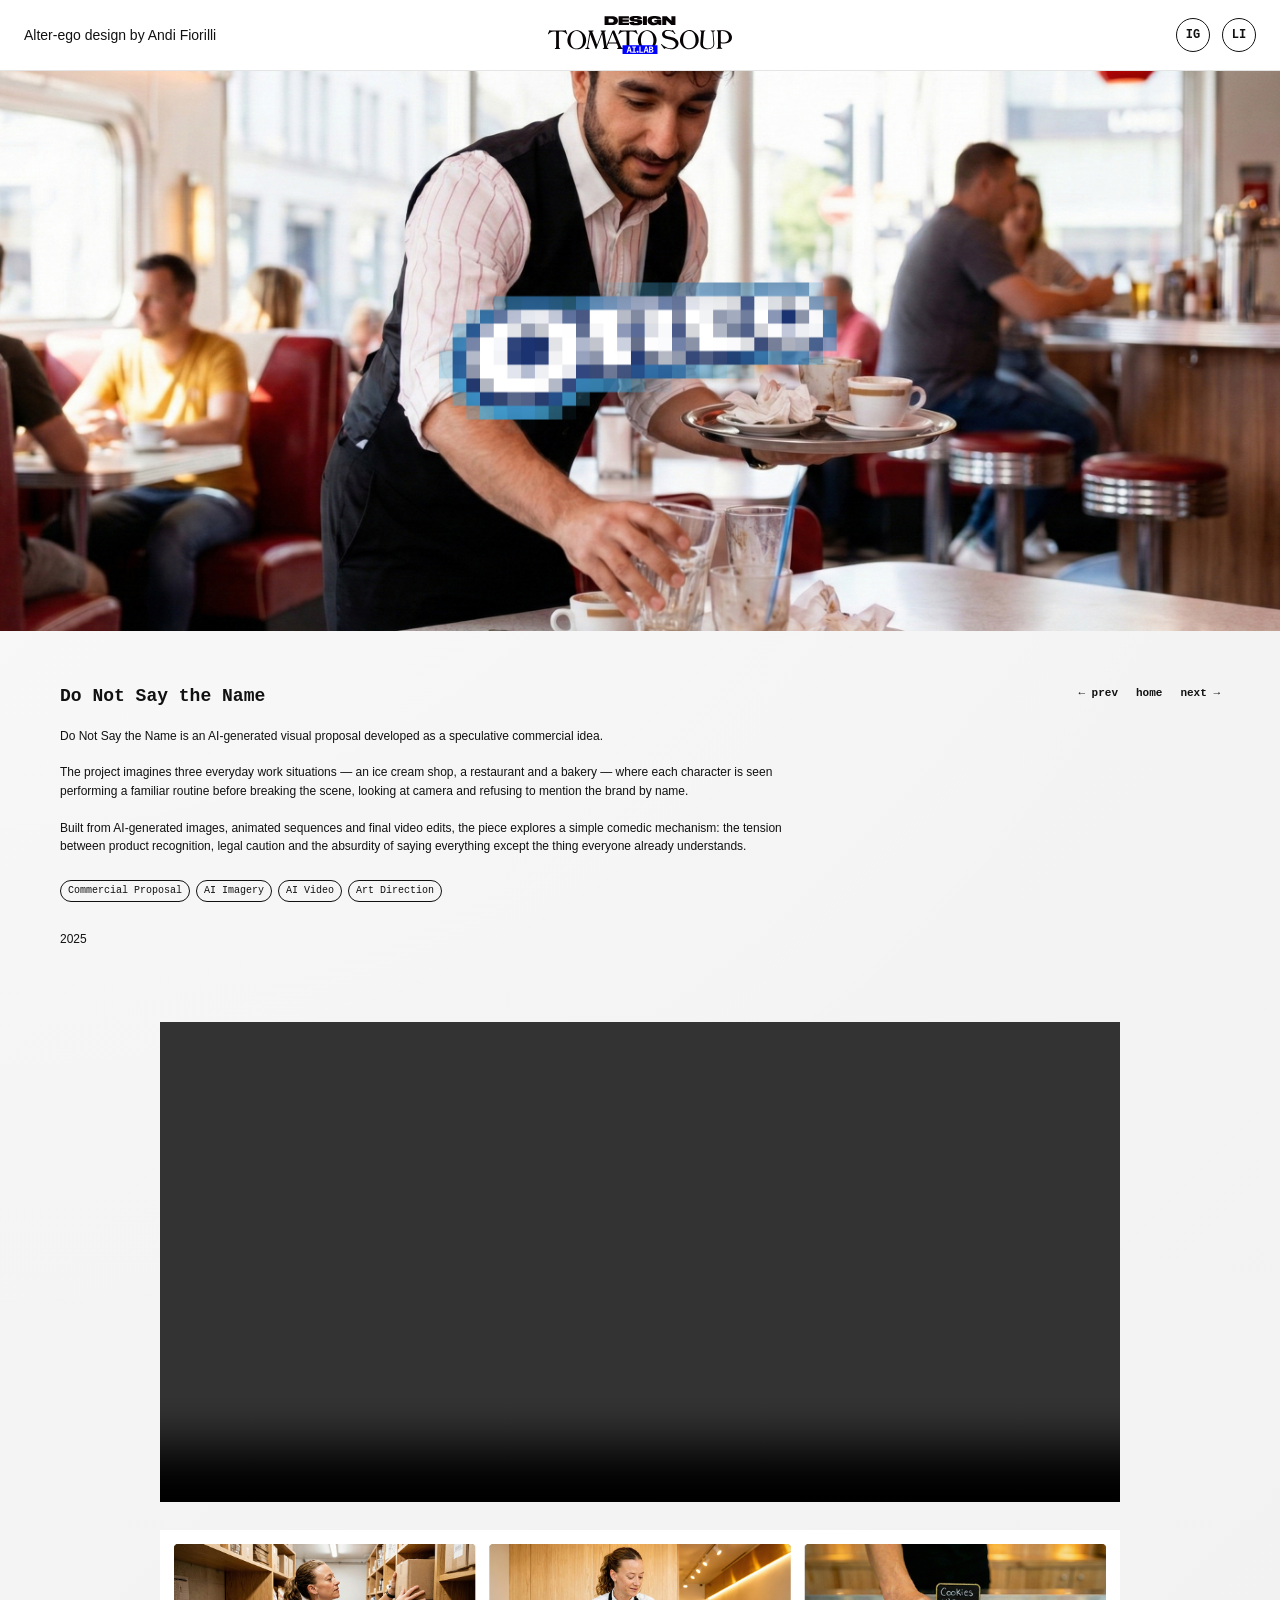
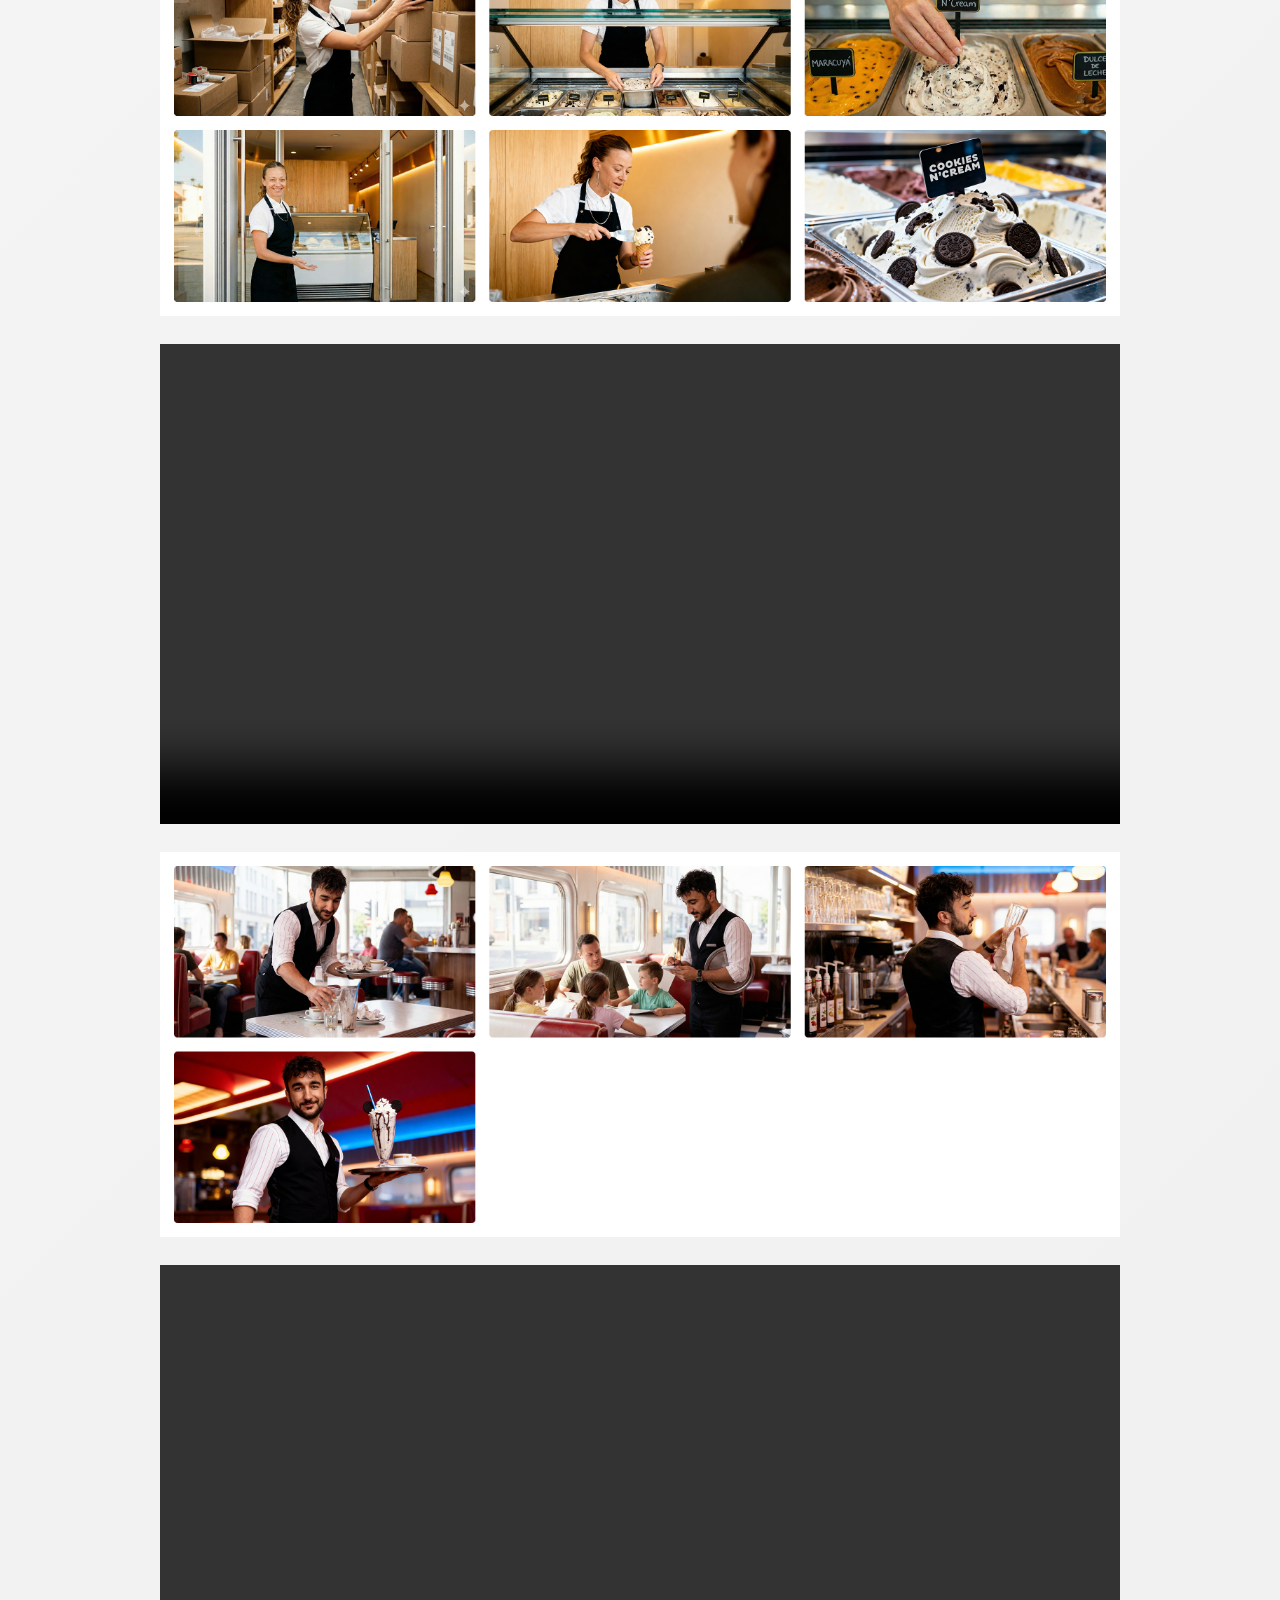
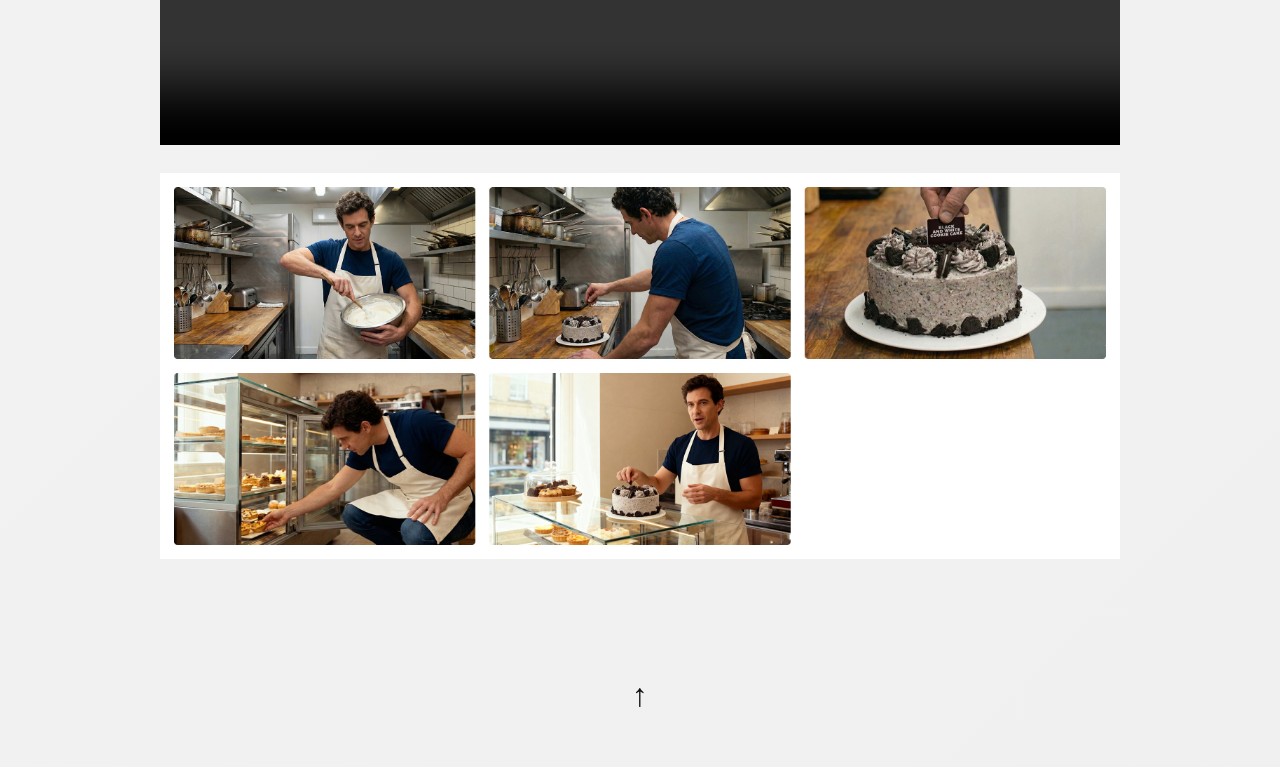
==== do-not-say-the-name.html @ 051e6ef3 "Add Steppe and Do Not Say the Name projects" ====
<!DOCTYPE html>
<html lang="en">

<head>
<meta charset="UTF-8">
<meta name="viewport" content="width=device-width, initial-scale=1.0">

<title>Do Not Say the Name — Andi Fiorilli</title>
<meta name="description" content="Do Not Say the Name, an AI-generated commercial proposal by Andi Fiorilli built through images, short videos and art direction.">

<link rel="stylesheet" href="style.css">
</head>

<body id="top" class="project-do-not-say">

<header class="header">

    <div class="name">
        Alter-ego design by
        <a href="https://www.instagram.com/andifiorilli/" target="_blank" rel="noopener noreferrer">
            Andi Fiorilli
        </a>
    </div>

    <div class="logo">
        <a href="index.html">
            <img src="logo-DTS.svg" alt="Design Tomato Soup">
        </a>
    </div>

    <nav class="links">
        <a href="https://instagram.com/designtomatosoup" target="_blank" rel="noopener noreferrer">IG</a>
        <a href="https://www.linkedin.com/in/andresfiorilli/" target="_blank" rel="noopener noreferrer">LI</a>
    </nav>

</header>

<section class="project-hero">
    <img src="images/do-not-say-the-name/cover.jpg" alt="Do Not Say the Name">
</section>

<main class="project-detail">

    <section class="project-intro">

        <div class="project-copy">

            <h1>Do Not Say the Name</h1>

            <p>
                Do Not Say the Name is an AI-generated visual proposal developed as a speculative commercial idea.
            </p>

            <p>
                The project imagines three everyday work situations — an ice cream shop, a restaurant and a bakery — where each character is seen performing a familiar routine before breaking the scene, looking at camera and refusing to mention the brand by name.
            </p>

            <p>
                Built from AI-generated images, animated sequences and final video edits, the piece explores a simple comedic mechanism: the tension between product recognition, legal caution and the absurdity of saying everything except the thing everyone already understands.
            </p>

            <div class="project-tags">
                <span>Commercial Proposal</span>
                <span>AI Imagery</span>
                <span>AI Video</span>
                <span>Art Direction</span>
            </div>

            <p class="project-year">
                2025
            </p>

        </div>

        <nav class="project-nav"></nav>

    </section>

    <div class="project-gallery-editorial">

        <video class="project-video-horizontal" controls playsinline preload="metadata">
            <source src="images/do-not-say-the-name/1.mp4" type="video/mp4">
        </video>

        <img src="images/do-not-say-the-name/1.jpg" alt="Do Not Say the Name">

        <video class="project-video-horizontal" controls playsinline preload="metadata">
            <source src="images/do-not-say-the-name/2.mp4" type="video/mp4">
        </video>

        <img src="images/do-not-say-the-name/2.jpg" alt="Do Not Say the Name">

        <video class="project-video-horizontal" controls playsinline preload="metadata">
            <source src="images/do-not-say-the-name/3.mp4" type="video/mp4">
        </video>

        <img src="images/do-not-say-the-name/3.jpg" alt="Do Not Say the Name">

    </div>

</main>

<footer class="footer">

    <a href="#top" class="to-top">↑</a>

    <p class="footer-credit">
        Alter-ego design by
        <a href="https://www.instagram.com/andifiorilli/" target="_blank" rel="noopener noreferrer">
            Andi Fiorilli
        </a>
    </p>

</footer>

<script src="script.js"></script>

</body>
</html>
---- style.css ----
:root{
    --white:#ffffff;
    --gray:#f2f2f2;
    --black:#111111;

    --font-sans:-apple-system, BlinkMacSystemFont, "SF Pro Text", "SF Compact Text", "Helvetica Neue", Arial, sans-serif;
    --font-compact:"SF Compact Text", -apple-system, BlinkMacSystemFont, "Helvetica Neue", Arial, sans-serif;
    --font-mono:"SF Mono", "SFMono-Regular", ui-monospace, Menlo, Monaco, Consolas, monospace;
}

*{
    margin:0;
    padding:0;
    box-sizing:border-box;
}

html{
    scroll-behavior:smooth;
}

body{
    font-family:var(--font-sans);
    background:var(--gray);
    color:var(--black);
}

/* =========================
   HEADER
========================= */

.header{
    position:sticky;
    top:0;
    z-index:1000;

    background:var(--white);

    padding:16px 24px;

    border-bottom:1px solid #e5e5e5;

    display:grid;
    grid-template-columns:1fr auto 1fr;
    align-items:center;
}

.name{
    font-size:14px;
    font-weight:400;
    color:var(--black);
}

.name a{
    color:var(--black);
    text-decoration:none;
}

.name a:hover{
    opacity:.5;
}

.logo{
    text-align:center;
}

.logo img{
    height:38px;
    width:auto;
    display:block;
}

.links{
    justify-self:end;
    display:flex;
    gap:12px;
}

.links a{
    width:34px;
    height:34px;

    display:flex;
    align-items:center;
    justify-content:center;

    border:1px solid var(--black);
    border-radius:50%;

    color:var(--black);
    text-decoration:none;

    font-family:var(--font-mono);
    font-weight:700;
    font-size:12px;
    line-height:1;

    transition:all .2s ease;
}

.links a:hover{
    background:var(--black);
    color:var(--white);
}

/* =========================
   GALLERY
========================= */

.gallery{
    width:100%;
    padding:24px 24px 40px;

    display:grid;
    grid-template-columns:repeat(3, 1fr);

    gap:24px 24px;
}

/* =========================
   PROJECT CARD
========================= */

.project{
    text-decoration:none;
    color:var(--black);

    display:flex;
    flex-direction:column;

    gap:0;

    transition:opacity .2s ease;
}

.project:hover{
    opacity:.85;
}

.thumb{
    position:relative;

    width:100%;
    aspect-ratio:16/9;
    overflow:hidden;

    background:#e6e6e6;
}

.thumb img{
    width:100%;
    height:100%;
    object-fit:cover;
    display:block;
}

.placeholder-thumb{
    background:#d8d8d8;
}

.project-title{
    position:absolute;
    inset:0;

    display:flex;
    align-items:center;
    justify-content:center;

    padding:20px;

    background:rgba(0,0,0,.55);
    color:var(--white);

    font-family:var(--font-mono);
    font-weight:700;
    font-size:12px;
    line-height:1.2;
    text-align:center;

    opacity:0;
    transition:opacity .2s ease;

    border-bottom:none;
}

.project:hover .project-title{
    opacity:1;
}

@media (max-width:1100px){

    .gallery{
        grid-template-columns:repeat(2, 1fr);
        gap:20px 20px;
        padding:20px 20px 36px;
    }

}

@media (max-width:768px){

    .gallery{
        grid-template-columns:1fr;
        gap:14px;
        padding:14px 14px 28px;
    }

}

/* =========================
   PLACEHOLDER
========================= */

.placeholder{
    width:100%;
    height:100%;

    background:#e6e6e6;

    display:flex;
    align-items:center;
    justify-content:center;

    color:#777;

    font-size:12px;
    letter-spacing:1px;
    text-align:center;

    padding:20px;
}

/* =========================
   MOBILE
========================= */

@media (max-width:768px){

    .header{
        display:grid;
        grid-template-columns:52px 1fr 52px;
        grid-template-rows:auto;
        grid-template-areas:none;
        align-items:center;

        padding:18px 22px;
        gap:12px;
    }

    .name{
        display:none;
    }

    .logo{
        grid-area:auto;
        grid-column:2;
        grid-row:1;
        justify-self:center;
        align-self:center;
    }

    .logo img{
        height:48px;
        width:auto;
        display:block;
    }

    .links{
        display:contents;
    }

    .links a{
        width:42px;
        height:42px;

        display:flex;
        align-items:center;
        justify-content:center;

        font-size:13px;
        border:1.5px solid var(--black);

        align-self:center;
    }

    .links a:first-child{
        grid-area:auto;
        grid-column:1;
        grid-row:1;
        justify-self:start;
    }

    .links a:last-child{
        grid-area:auto;
        grid-column:3;
        grid-row:1;
        justify-self:end;
    }

    .project-title{
        opacity:1;

        align-items:flex-end;
        justify-content:flex-start;

        background:linear-gradient(
            to top,
            rgba(0,0,0,.55),
            rgba(0,0,0,0)
        );

        font-size:11px;
        text-align:left;
    }
}

/* =========================
   PROJECT BACKGROUNDS
========================= */

.project-monsters{
    background:
        radial-gradient(circle at top left, rgba(255,255,255,.35), transparent 32%),
        linear-gradient(135deg, #23a00a 0%, #34489a 100%);
}

.project-nb{
    background:
        radial-gradient(circle at top left, rgba(255,255,255,.55), transparent 34%),
        linear-gradient(135deg, #410404 0%, #c9a96a 100%);
}

.project-teenage-rockstar{
    background:
        radial-gradient(circle at top left, rgba(255,255,255,.75), transparent 34%),
        linear-gradient(135deg, #ffffff 0%, #2f0069 100%);
}

.project-little-players{
    background:
        radial-gradient(circle at top left, rgba(255,255,255,.45), transparent 34%),
        linear-gradient(135deg, #aed4ff 0%, #1660bc 100%);
}

.project-space{
    background:
        radial-gradient(circle at top left, rgba(255,255,255,.16), transparent 30%),
        linear-gradient(135deg, #6d75a2 0%, #041852 100%);
}

.project-target{
    background:
        radial-gradient(circle at top left, rgba(255,255,255,.45), transparent 34%),
        linear-gradient(135deg, #81ffcf 0%, #05456e 100%);
}

.project-nightfall{
    background:
        radial-gradient(circle at top left, rgba(255,255,255,.14), transparent 28%),
        linear-gradient(135deg, #848484 0%, #000000 100%);
}

.project-placeholder{
    background:
        radial-gradient(circle at top left, rgba(255,255,255,.55), transparent 34%),
        linear-gradient(135deg, #f2f2f2 0%, #bdbdbd 100%);
}

.project-do-not-say{
    background:
        radial-gradient(circle at top left, rgba(255,255,255,.55), transparent 34%),
        linear-gradient(135deg, #f5f5f5 0%, #f0f0f0 100%);
}

.project-steppe{
    background:
        radial-gradient(circle at top left, rgba(255,255,255,.42), transparent 32%),
        linear-gradient(135deg, #897eeb 0%, #1d0150 100%);
}

/* =========================
   EDITORIAL PROJECT LAYOUT
========================= */

.project-hero{
    width:100%;
    aspect-ratio:16/7;
    background:#e6e6e6;
    overflow:hidden;
}

.project-hero img{
    width:100%;
    height:100%;
    object-fit:cover;
    display:block;
}

.project-detail{
    max-width:1240px;
    margin:0 auto;
    padding:56px 40px 80px;
}

.project-intro{
    display:grid;
    grid-template-columns:minmax(0,1fr) auto;
    gap:40px;
    align-items:start;

    margin-bottom:56px;
}

.project-copy{
    max-width:780px;
}

.project-copy h1{
    font-family:var(--font-mono);
    font-weight:700;
    font-size:18px;
    line-height:1.1;

    margin-bottom:20px;
}

.project-copy p{
    font-family:var(--font-compact);
    font-weight:400;
    font-size:12px;
    line-height:1.55;

    margin-bottom:18px;
    max-width:760px;
}

.project-tags{
    display:flex;
    flex-wrap:wrap;
    gap:6px;

    margin-top:24px;
    margin-bottom:28px;
}

.project-tags span{
    font-family:var(--font-mono);
    font-weight:400;
    font-size:10px;
    line-height:1;

    border:1px solid var(--black);
    padding:5px 7px;
    border-radius:999px;
}

.project-links{
    display:flex;
    gap:10px;

    margin-bottom:28px;
}

.project-links a{
    width:30px;
    height:30px;

    display:flex;
    align-items:center;
    justify-content:center;

    border:1.5px solid var(--black);
    border-radius:50%;

    color:var(--black);
    text-decoration:none;

    font-family:var(--font-mono);
    font-weight:700;
    font-size:11px;
    line-height:1;
}

.project-links a:visited{
    color:var(--black);
}

.project-links a:hover{
    background:var(--black);
    color:var(--white);
}

.project-nav{
    display:flex;
    gap:18px;
    font-size:12px;
}

.project-nav a{
    font-family:var(--font-mono);
    font-weight:700;
    font-size:11px;
    color:var(--black);
    text-decoration:none;
}

.project-nav a:visited{
    color:var(--black);
}

.project-nav a:hover{
    opacity:.5;
}

.project-year{
    font-family:var(--font-mono);
    font-weight:400;
    font-size:12px;

    margin-top:0;
    margin-bottom:56px;
}

.project-gallery-editorial{
    max-width:960px;
    margin:0 auto;

    display:flex;
    flex-direction:column;
    gap:28px;
}

.project-gallery-editorial img{
    width:100%;
    height:auto;
    display:block;
}

.project-gallery-editorial video{
    width:100%;
    height:auto;
    display:block;
}

.project-video-horizontal{
    width:100%;
    height:auto;
    display:block;
}

.project-gallery-editorial video{
    display:block;
    width:100%;
    height:auto;
}

.project-video-vertical{
    max-width:420px;
    margin:0 auto;
}

/* =========================
   EDITORIAL PROJECT MOBILE
========================= */

@media (max-width:900px){

    .project-hero{
        aspect-ratio:4/4;
    }

    .project-detail{
        padding:32px 20px 56px;
    }

    .project-intro{
        display:flex;
        flex-direction:column;
        gap:28px;
        margin-bottom:40px;
    }

    .project-nav{
        order:-1;

        align-self:center;

        display:flex;
        gap:18px;

        margin-top:-60px;
        padding:8px 16px;

        background:var(--gray);
        z-index:10;
    }

    .project-nav a{
        font-size:12px;
    }

    .project-gallery-editorial{
        gap:18px;
    }

}

.home{
    min-height:100vh;
    display:flex;
    flex-direction:column;
}

.home .gallery{
    flex:1;
}

/* =========================
   INDEX FOOTER
========================= */

.index-footer{
    width:100%;
    height:30px;

    background:var(--black);
    color:var(--white);

    display:flex;
    align-items:center;
    justify-content:center;

    padding:0 24px;
    margin-top:auto;
}

.index-footer p{
    font-family:var(--font-compact);
    font-weight:400;
    font-size:11px;
    line-height:1.2;
    text-align:center;
}

/* =========================
   FOOTER
========================= */

.footer{
    padding:40px 24px 56px;

    display:flex;
    flex-direction:column;
    justify-content:center;
    align-items:center;
    gap:28px;
}

.to-top{
    color:var(--black);
    text-decoration:none;

    font-size:32px;
    line-height:1;

    transition:opacity .2s ease;
}

.to-top:hover{
    opacity:.5;
}

.footer-credit{
    display:none;

    font-family:var(--font-compact);
    font-weight:400;
    font-size:12px;
    line-height:1.4;
    text-align:center;
}

.footer-credit a{
    color:var(--black);
    text-decoration:none;
}

.footer-credit a:hover{
    opacity:.5;
}

@media (max-width:768px){

    .footer-credit{
        display:block;
    }

}
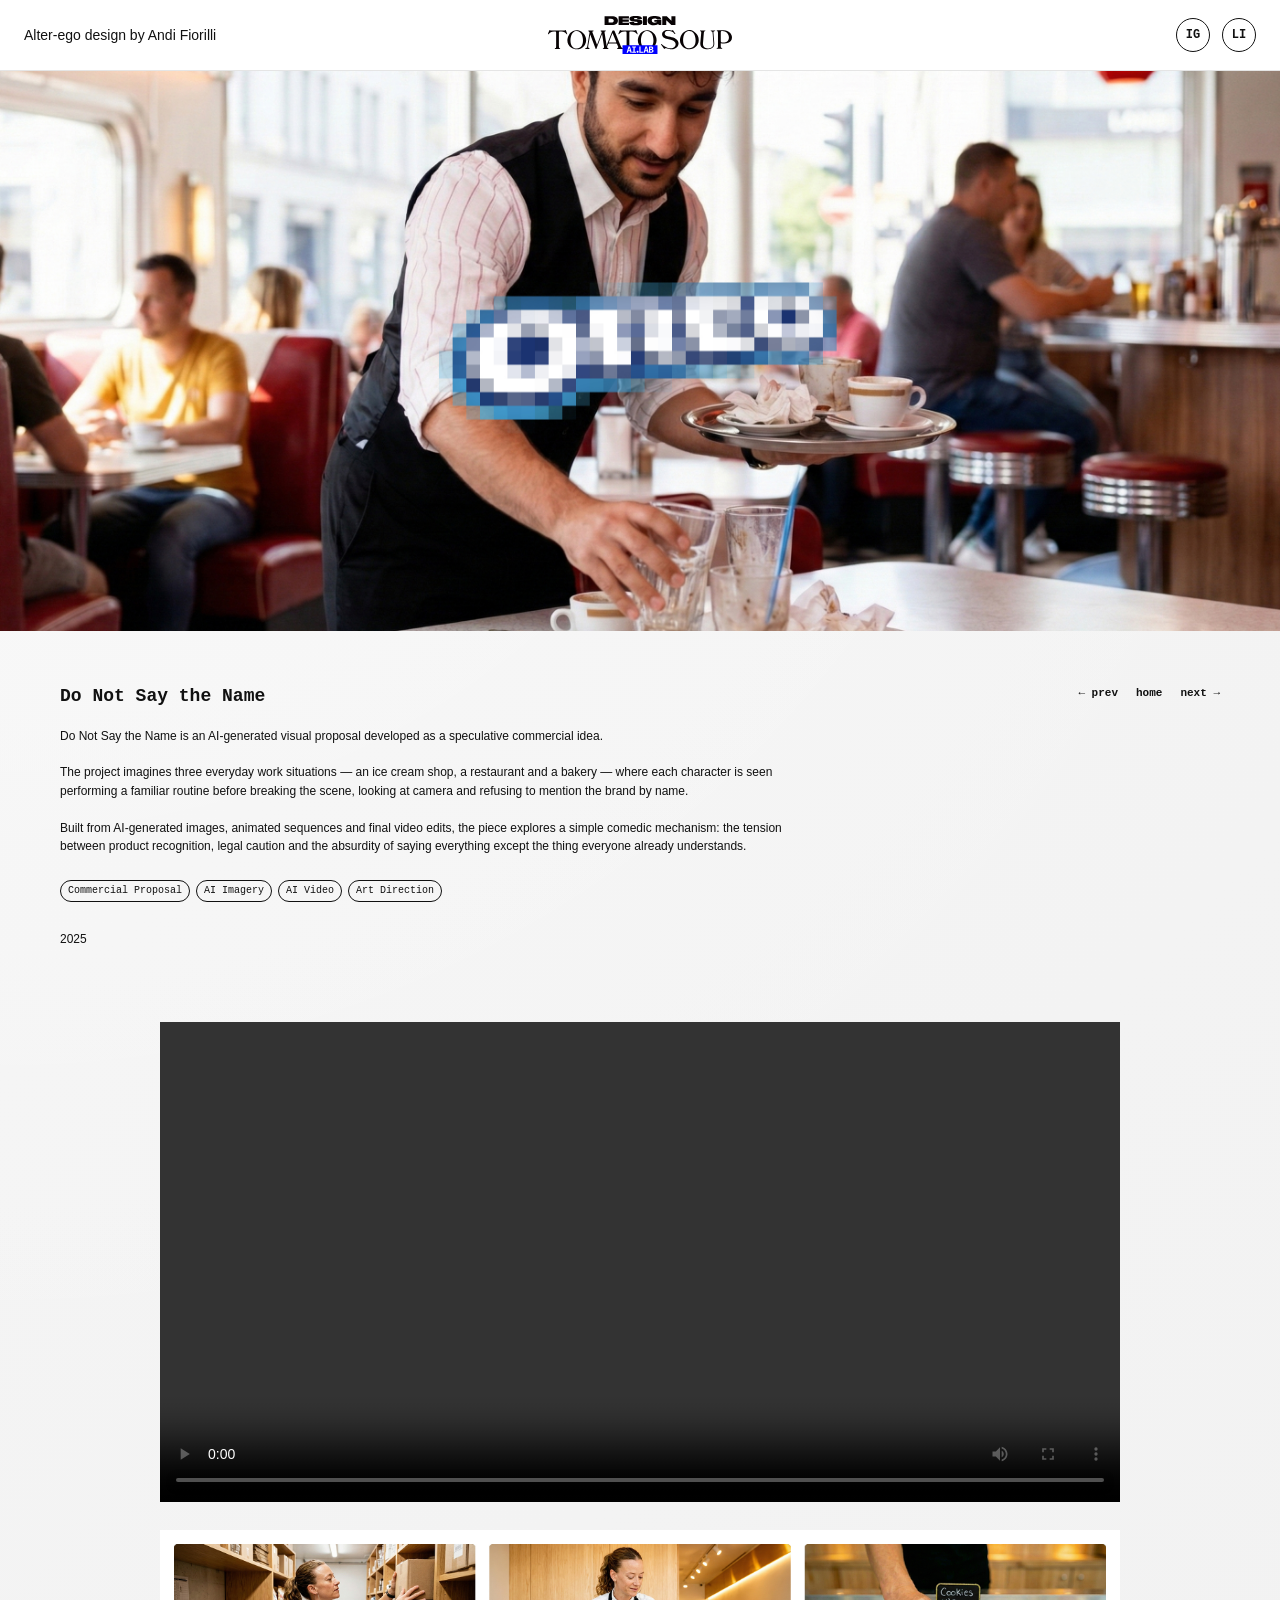
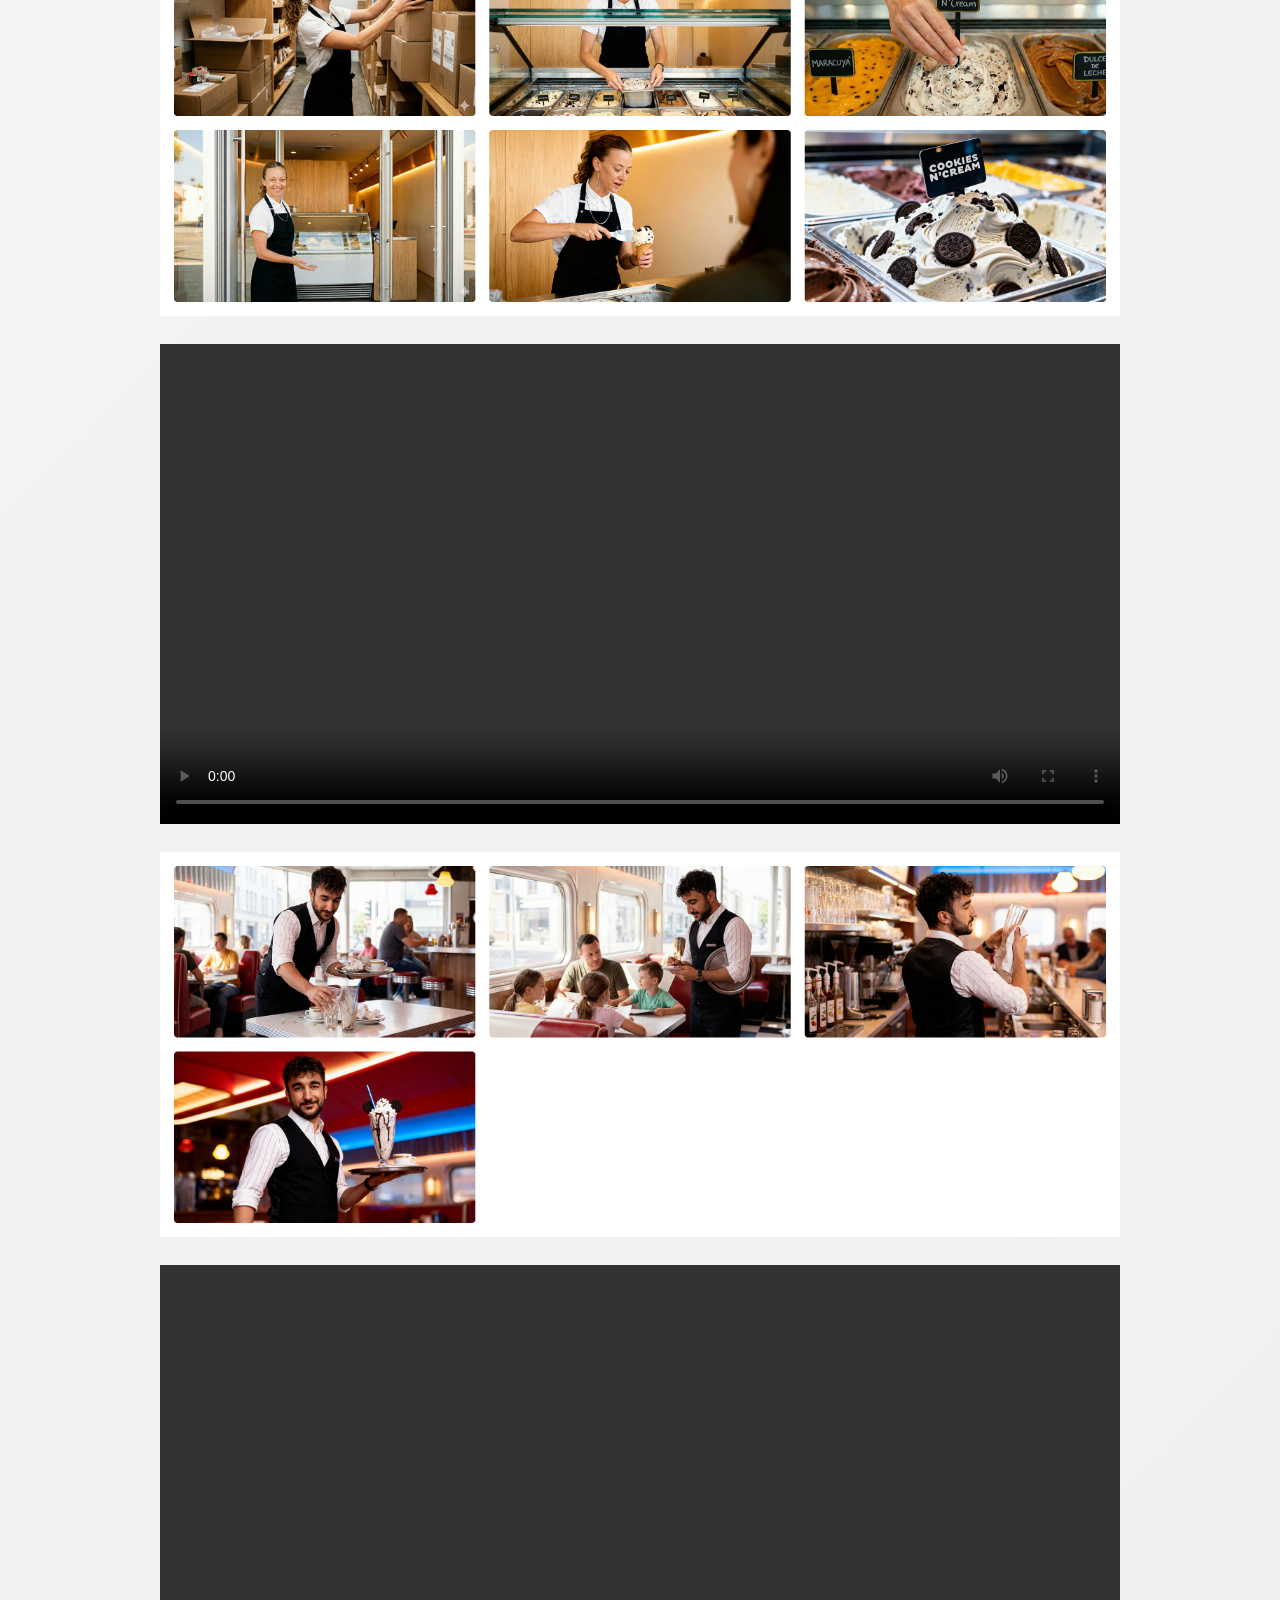
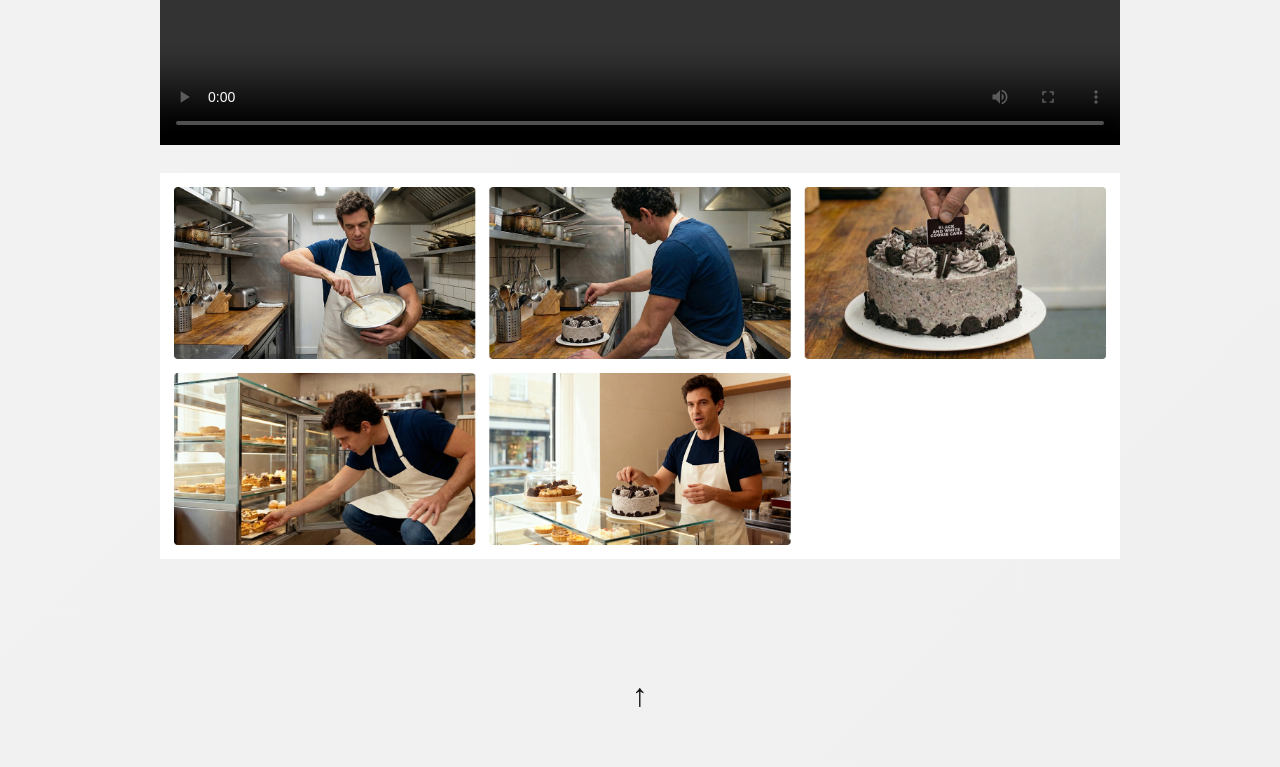
==== commit 02f1a38f: "Improve navigation robustness and accessibility" ====
--- a/do-not-say-the-name.html
+++ b/do-not-say-the-name.html
@@ -28,9 +28,9 @@
         </a>
     </div>
 
-    <nav class="links">
-        <a href="https://instagram.com/designtomatosoup" target="_blank" rel="noopener noreferrer">IG</a>
-        <a href="https://www.linkedin.com/in/andresfiorilli/" target="_blank" rel="noopener noreferrer">LI</a>
+    <nav class="links" aria-label="Social media">
+        <a href="https://instagram.com/designtomatosoup" target="_blank" rel="noopener noreferrer" aria-label="Instagram">IG</a>
+        <a href="https://www.linkedin.com/in/andresfiorilli/" target="_blank" rel="noopener noreferrer" aria-label="LinkedIn">LI</a>
     </nav>
 
 </header>
@@ -72,7 +72,7 @@
 
         </div>
 
-        <nav class="project-nav"></nav>
+        <nav class="project-nav" aria-label="Project navigation"></nav>
 
     </section>
 
@@ -102,7 +102,7 @@
 
 <footer class="footer">
 
-    <a href="#top" class="to-top">↑</a>
+    <a href="#top" class="to-top" aria-label="Back to top">↑</a>
 
     <p class="footer-credit">
         Alter-ego design by
--- a/style.css
+++ b/style.css
@@ -12,6 +12,18 @@
     margin:0;
     padding:0;
     box-sizing:border-box;
+}
+
+.sr-only{
+    position:absolute;
+    width:1px;
+    height:1px;
+    padding:0;
+    margin:-1px;
+    overflow:hidden;
+    clip:rect(0, 0, 0, 0);
+    white-space:nowrap;
+    border:0;
 }
 
 html{
@@ -182,7 +194,8 @@
     border-bottom:none;
 }
 
-.project:hover .project-title{
+.project:hover .project-title,
+.project:focus-visible .project-title{
     opacity:1;
 }
 
@@ -204,29 +217,6 @@
         padding:14px 14px 28px;
     }
 
-}
-
-/* =========================
-   PLACEHOLDER
-========================= */
-
-.placeholder{
-    width:100%;
-    height:100%;
-
-    background:#e6e6e6;
-
-    display:flex;
-    align-items:center;
-    justify-content:center;
-
-    color:#777;
-
-    font-size:12px;
-    letter-spacing:1px;
-    text-align:center;
-
-    padding:20px;
 }
 
 /* =========================
@@ -547,12 +537,6 @@
     display:block;
 }
 
-.project-gallery-editorial video{
-    display:block;
-    width:100%;
-    height:auto;
-}
-
 .project-video-vertical{
     max-width:420px;
     margin:0 auto;
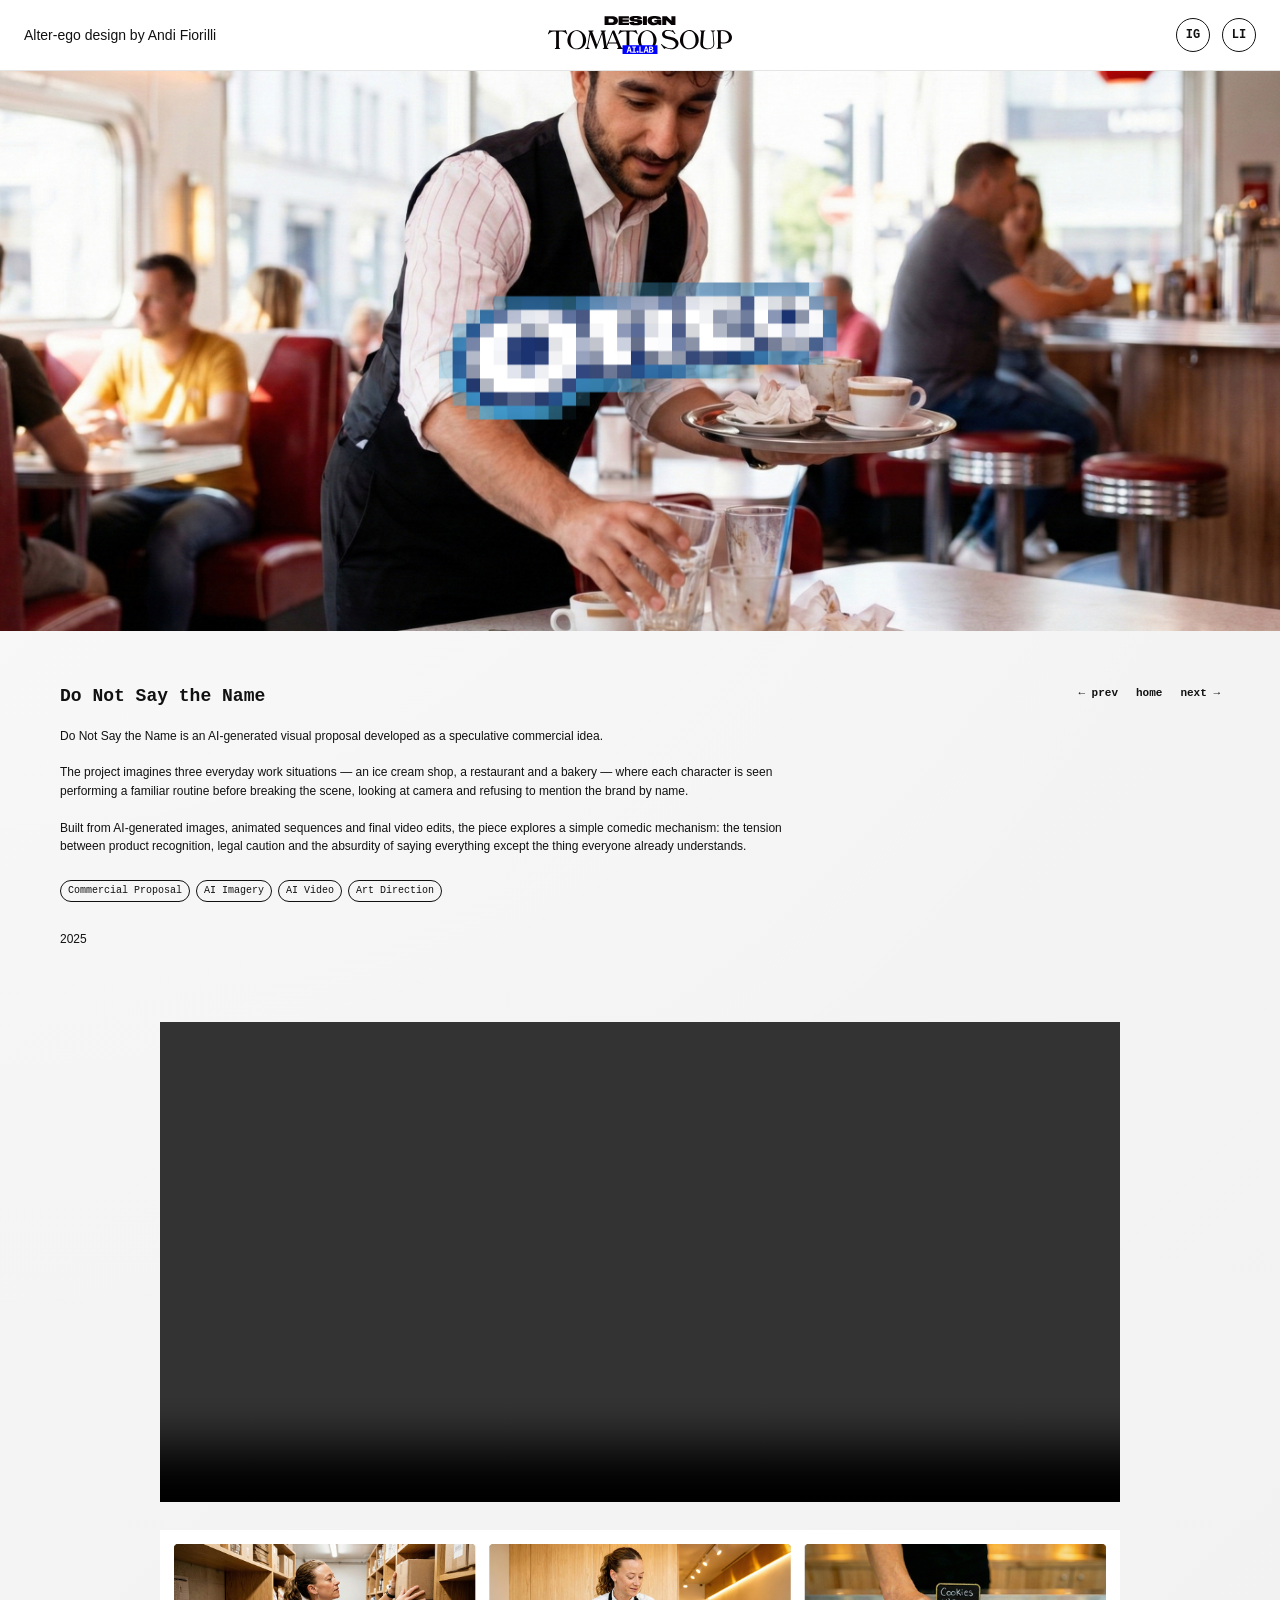
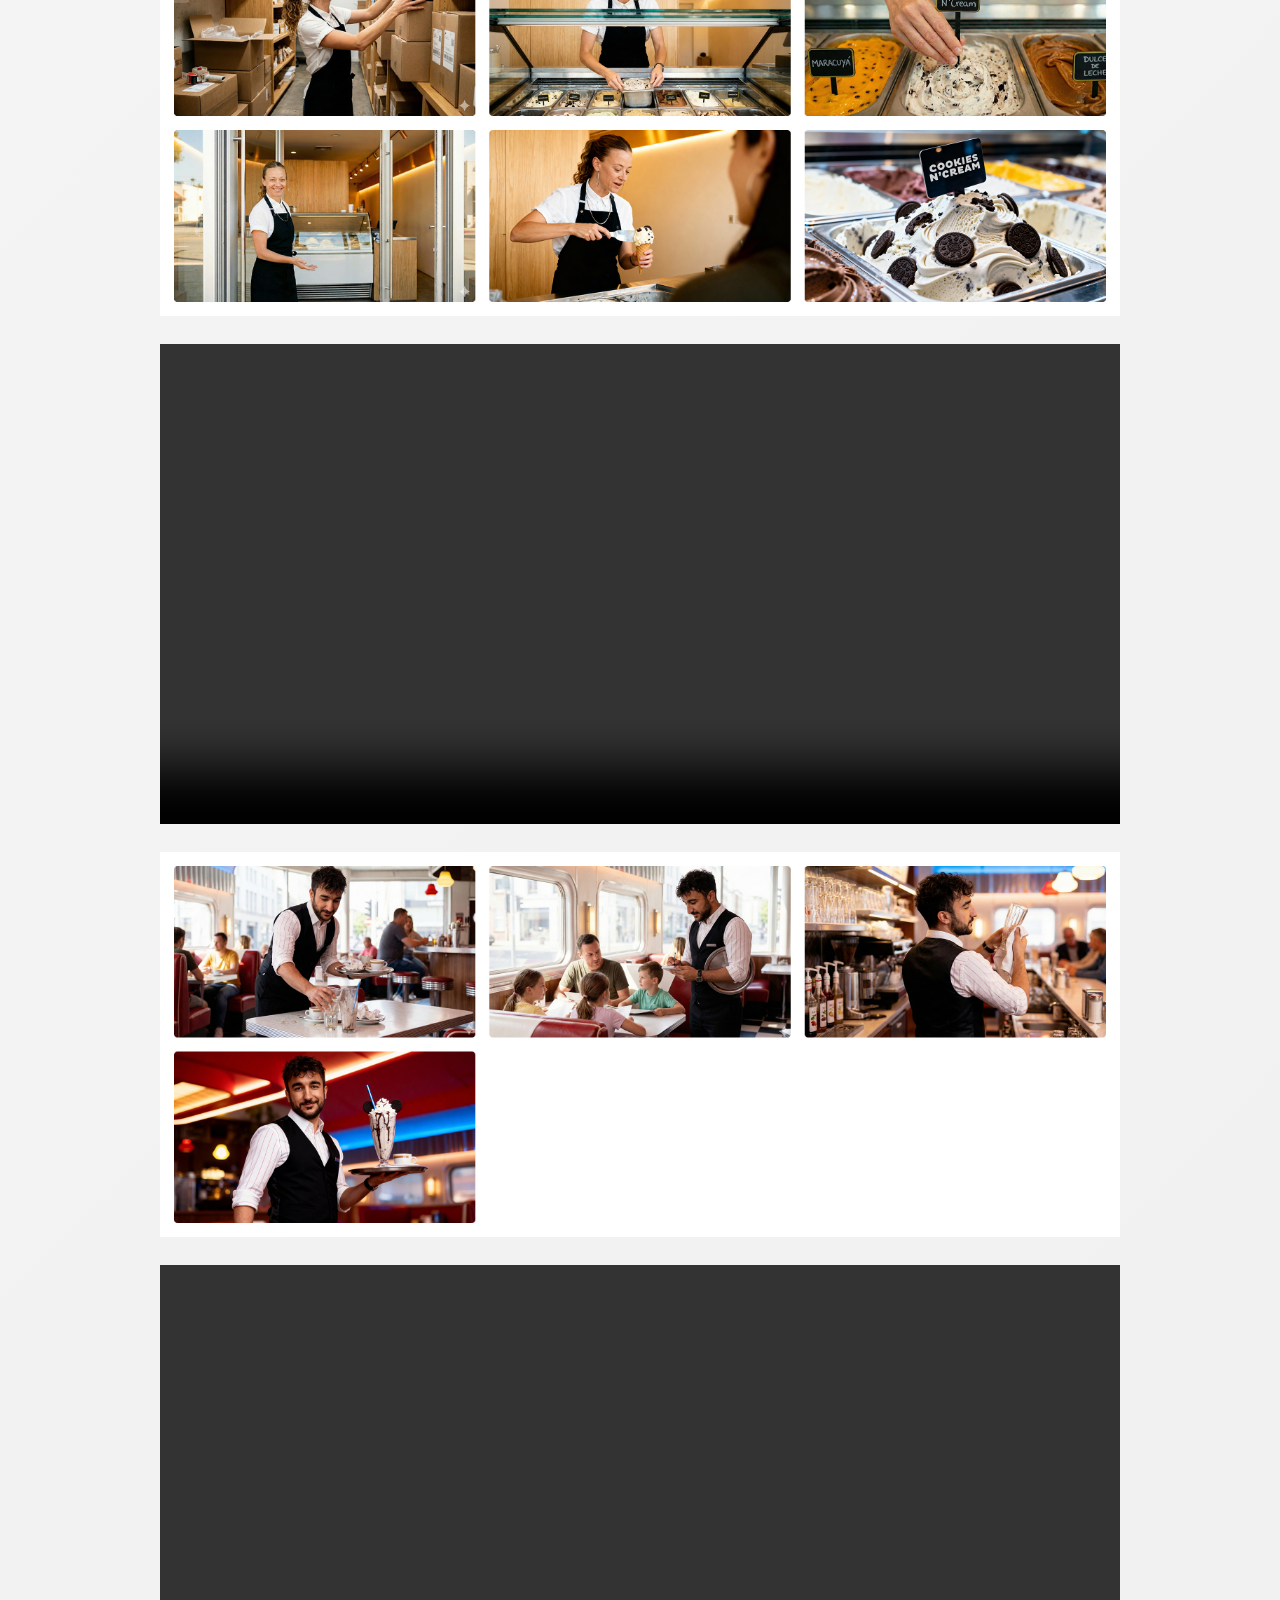
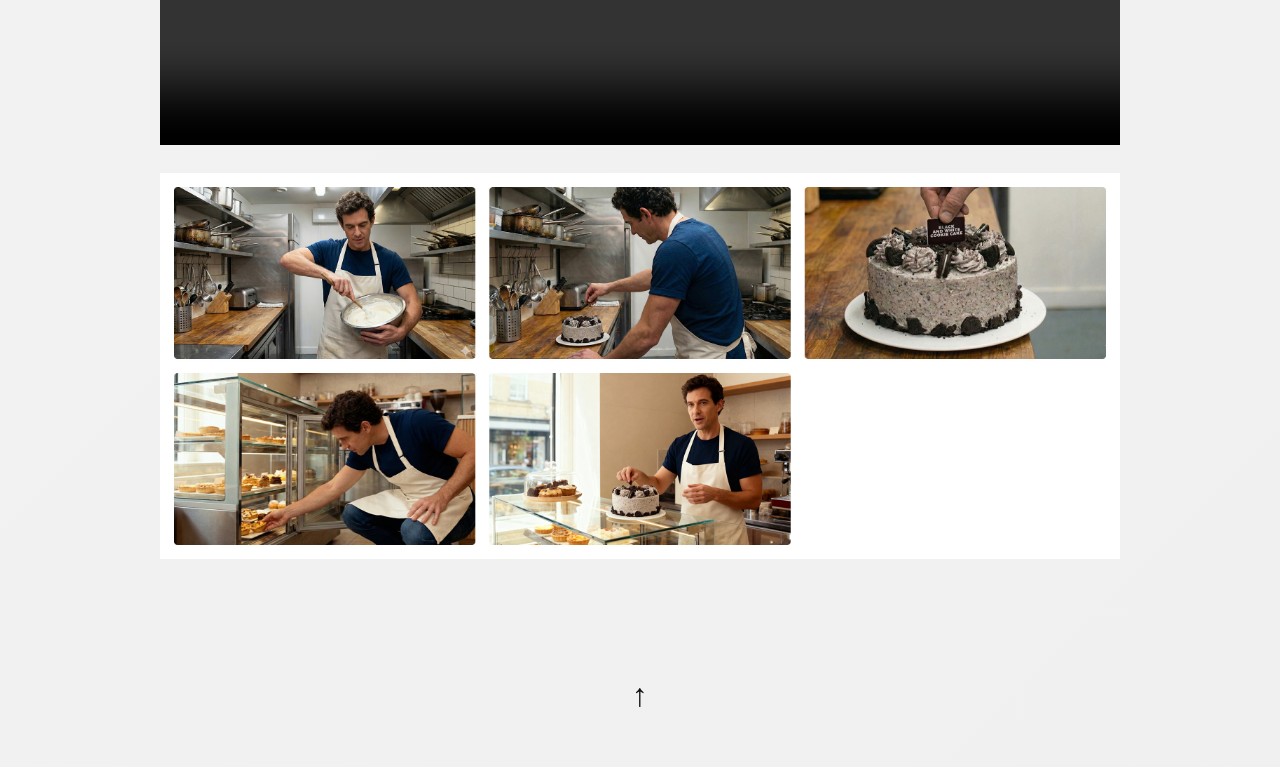
==== commit 1f4b40e9: "Add SEO, social sharing metadata and site icons." ====
--- a/do-not-say-the-name.html
+++ b/do-not-say-the-name.html
@@ -4,9 +4,29 @@
 <head>
 <meta charset="UTF-8">
 <meta name="viewport" content="width=device-width, initial-scale=1.0">
+<link rel="icon" href="/favicon.ico" sizes="any">
+<link rel="icon" type="image/png" sizes="48x48" href="/favicon-48x48.png">
+<link rel="icon" type="image/png" sizes="32x32" href="/favicon-32x32.png">
+<link rel="icon" type="image/png" sizes="16x16" href="/favicon-16x16.png">
+<link rel="apple-touch-icon" sizes="180x180" href="/apple-touch-icon.png">
+<link rel="manifest" href="/site.webmanifest">
+<meta name="theme-color" content="#000000">
 
 <title>Do Not Say the Name — Andi Fiorilli</title>
 <meta name="description" content="Do Not Say the Name, an AI-generated commercial proposal by Andi Fiorilli built through images, short videos and art direction.">
+<link rel="canonical" href="https://andifiorilli.github.io/do-not-say-the-name.html">
+<meta property="og:type" content="website">
+<meta property="og:site_name" content="Design Tomato Soup">
+<meta property="og:title" content="Do Not Say the Name — Andi Fiorilli">
+<meta property="og:description" content="An AI-generated commercial proposal built through images, short videos and art direction.">
+<meta property="og:url" content="https://andifiorilli.github.io/do-not-say-the-name.html">
+<meta property="og:image" content="https://andifiorilli.github.io/images/do-not-say-the-name/cover.jpg">
+<meta property="og:image:alt" content="Do Not Say the Name">
+<meta name="twitter:card" content="summary_large_image">
+<meta name="twitter:title" content="Do Not Say the Name — Andi Fiorilli">
+<meta name="twitter:description" content="An AI-generated commercial proposal built through images, short videos and art direction.">
+<meta name="twitter:image" content="https://andifiorilli.github.io/images/do-not-say-the-name/cover.jpg">
+<meta name="twitter:image:alt" content="Do Not Say the Name">
 
 <link rel="stylesheet" href="style.css">
 </head>
@@ -116,4 +136,4 @@
 <script src="script.js"></script>
 
 </body>
-</html>+</html>
--- a/style.css
+++ b/style.css
@@ -120,7 +120,7 @@
 
 .gallery{
     width:100%;
-    padding:24px 24px 40px;
+    padding:24px;
 
     display:grid;
     grid-template-columns:repeat(3, 1fr);
@@ -204,7 +204,7 @@
     .gallery{
         grid-template-columns:repeat(2, 1fr);
         gap:20px 20px;
-        padding:20px 20px 36px;
+        padding:20px;
     }
 
 }
@@ -214,7 +214,7 @@
     .gallery{
         grid-template-columns:1fr;
         gap:14px;
-        padding:14px 14px 28px;
+        padding:14px;
     }
 
 }
@@ -349,10 +349,12 @@
         linear-gradient(135deg, #848484 0%, #000000 100%);
 }
 
-.project-placeholder{
-    background:
-        radial-gradient(circle at top left, rgba(255,255,255,.55), transparent 34%),
-        linear-gradient(135deg, #f2f2f2 0%, #bdbdbd 100%);
+.project-owl-paper{
+    background:var(--white);
+}
+
+.project-owl-paper .project-detail{
+    padding-bottom:0;
 }
 
 .project-do-not-say{
@@ -543,6 +545,88 @@
 }
 
 /* =========================
+   OWL PAPER SCROLL STORY
+========================= */
+
+.owl-story{
+    background:var(--black);
+}
+
+.owl-sequence{
+    position:relative;
+    min-height:160vh;
+}
+
+.owl-sequence[data-sequence="1"]{
+    min-height:550vh;
+}
+
+.owl-sequence[data-sequence="2"]{
+    min-height:300vh;
+}
+
+.owl-sequence[data-sequence="3"]{
+    min-height:300vh;
+}
+
+.owl-sequence[data-sequence="4"]{
+    min-height:700vh;
+}
+
+.owl-stage{
+    position:sticky;
+    top:71px;
+
+    width:100%;
+    height:calc(100vh - 71px);
+
+    overflow:hidden;
+    background:var(--black);
+}
+
+.owl-canvas{
+    position:absolute;
+    inset:0;
+
+    display:block;
+
+    width:100%;
+    height:100%;
+
+    opacity:0;
+}
+
+.owl-stage.is-webgl-ready .owl-canvas{
+    opacity:1;
+}
+
+.owl-stage.is-webgl-ready .owl-fallback{
+    opacity:0;
+}
+
+.owl-frame{
+    position:absolute;
+    inset:0;
+
+    display:block;
+
+    width:100%;
+    height:100%;
+
+    object-fit:contain;
+
+    opacity:0;
+}
+
+.owl-frame.is-active{
+    opacity:1;
+}
+
+.owl-mobile-carousel{
+    display:none;
+}
+
+/* =========================
    EDITORIAL PROJECT MOBILE
 ========================= */
 
@@ -586,6 +670,56 @@
         gap:18px;
     }
 
+    .project-owl-paper .owl-story{
+        display:flex;
+        flex-direction:column;
+        gap:18px;
+
+        padding:18px 0;
+
+        background:var(--white);
+    }
+
+    .project-owl-paper .owl-sequence{
+        min-height:auto;
+    }
+
+    .project-owl-paper .owl-stage{
+        display:none;
+    }
+
+    .owl-mobile-carousel{
+        display:flex;
+        gap:10px;
+
+        width:100%;
+        padding:0 14px;
+
+        overflow-x:auto;
+        overscroll-behavior-x:contain;
+
+        scroll-snap-type:x mandatory;
+        scroll-padding:0 14px;
+
+        -webkit-overflow-scrolling:touch;
+        scrollbar-width:none;
+    }
+
+    .owl-mobile-carousel::-webkit-scrollbar{
+        display:none;
+    }
+
+    .owl-mobile-carousel img{
+        flex:0 0 calc(100vw - 28px);
+
+        width:calc(100vw - 28px);
+        height:auto;
+
+        display:block;
+
+        scroll-snap-align:start;
+        scroll-snap-stop:always;
+    }
 }
 
 .home{
@@ -678,4 +812,4 @@
         display:block;
     }
 
-}+}
